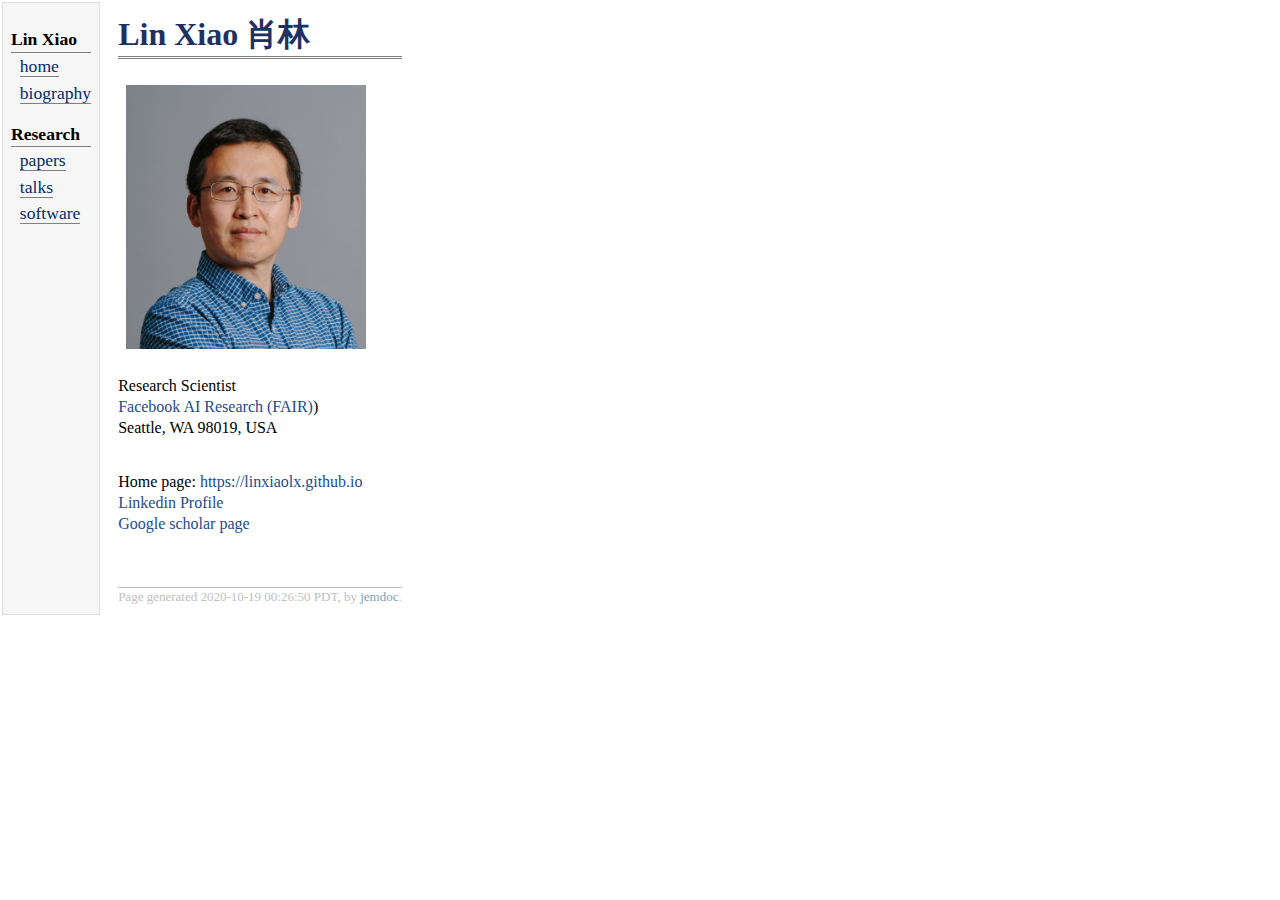
==== index.html @ 33a876a1 "add jemdoc sources" ====
<!DOCTYPE html PUBLIC "-//W3C//DTD XHTML 1.1//EN"
  "http://www.w3.org/TR/xhtml11/DTD/xhtml11.dtd">
<html xmlns="http://www.w3.org/1999/xhtml" xml:lang="en">
<head>
<meta name="generator" content="jemdoc, see http://jemdoc.jaboc.net/" />
<meta http-equiv="Content-Type" content="text/html;charset=utf-8" />
<link rel="stylesheet" href="jemdoc.css" type="text/css" />
<title>Lin Xiao <span lang="zh" xml:lang="zh">  肖林 </span></title>
</head>
<body>
<table summary="Table for page layout." id="tlayout">
<tr valign="top">
<td id="layout-menu">
<div class="menu-category">Lin Xiao</div>
<div class="menu-item"><a href="index.html" class="current">home</a></div>
<div class="menu-item"><a href="index.html" class="current">biography</a></div>
<div class="menu-category">Research</div>
<div class="menu-item"><a href="index.html" class="current">papers</a></div>
<div class="menu-item"><a href="index.html" class="current">talks</a></div>
<div class="menu-item"><a href="index.html" class="current">software</a></div>
</td>
<td id="layout-content">
<div id="toptitle">
<h1>Lin Xiao <span lang="zh" xml:lang="zh">  肖林 </span></h1>
</div>
<table class="imgtable"><tr><td>
<img src="LinXiao2018.jpg" alt="Lin Xiao portrait" width="240px" />&nbsp;</td>
<td align="left"></td></tr></table>
<p><br />
Research Scientist <br />
<a href="https://ai.facebook.com">Facebook AI Research (FAIR)</a>) <br />
Seattle, WA 98019, USA <br /></p>
<p><br />

Home page: <a href="https://linxiaolx.github.io">https://linxiaolx.github.io</a> <br />

<a href="https://www.linkedin.com/in/lin-xiao-1050a0a">Linkedin Profile</a> <br />
<a href="https://scholar.google.com/citations?user=vK0-CDcAAAAJ&amp;hl=en">Google scholar page</a></p>
<div id="footer">
<div id="footer-text">
Page generated 2020-10-19 00:26:50 PDT, by <a href="http://jemdoc.jaboc.net/">jemdoc</a>.
</div>
</div>
</td>
</tr>
</table>
</body>
</html>
---- jemdoc.css ----
/* Default css file for jemdoc. */

table#tlayout {
    border: none;
    border-collapse: separate;
    background: white;
}

body {
	background: white;
	font-family: Georgia, serif; 
	/* font-family: Verdana, sans-serif; */
	/* font-family: Helvetica, sans-serif; */
	/* font-family: Arial, sans-serif; */
    /* font-size: 110%; */
	padding-bottom: 8px;
	margin: 0;
}

#layout-menu {
	background: #f6f6f6;
	border: 1px solid #dddddd;
	padding-top: 0.5em;
	padding-left: 8px;
	padding-right: 8px;
	font-size: 1.1em;
	width: auto;
	white-space: nowrap;
    text-align: left;
    vertical-align: top;
}

#layout-menu td {
	background: #f4f4f4;
    vertical-align: top;
}

#layout-content {
	padding-top: 0.0em;
	padding-left: 1.0em;
	padding-right: 1.0em;
    border: none;
    background: white;
    text-align: left;
    vertical-align: top;
}

#layout-menu a {
	line-height: 1.5em;
	margin-left: 0.5em;
}

tt {
    background: #ffffdd;
}

pre, tt {
	font-size: 90%;
	font-family: monaco, monospace;
}

a, a > tt {
	color: #224b8d;
	text-decoration: none;
}

a:hover {
	border-bottom: 1px gray dotted;
}

#layout-menu a.current:link, #layout-menu a.current:visited {
	color: #022b6d;
	border-bottom: 1px gray solid;
}
#layout-menu a:link, #layout-menu a:visited, #layout-menu a:hover {
	color: #527bbd;
	text-decoration: none;
}
#layout-menu a:hover {
	text-decoration: none;
}

div.menu-category {
	border-bottom: 1px solid gray;
	margin-top: 0.8em;
	padding-top: 0.2em;
	padding-bottom: 0.1em;
	font-weight: bold;
}

div.menu-item {
	padding-left: 16px;
	text-indent: -16px;
}

div#toptitle {
	padding-bottom: 0.2em;
	margin-bottom: 1.5em;
	border-bottom: 3px double gray;
}

/* Reduce space if we begin the page with a title. */
div#toptitle + h2, div#toptitle + h3 {
	margin-top: -0.7em;
}

div#subtitle {
	margin-top: 0.0em;
	margin-bottom: 0.0em;
	padding-top: 0em;
	padding-bottom: 0.1em;
}

em {
	font-style: italic;
}

strong {
	font-weight: bold;
}


h1, h2, h3 {
	/* color: #527bbd; */
	color: #203060;
	margin-top: 0.7em;
	margin-bottom: 0.3em;
	padding-bottom: 0.2em;
	line-height: 1.0;
	padding-top: 0.5em;
	border-bottom: 1px solid #aaaaaa;
}

h1 {
	font-size: 200%;
}

h2 {
	padding-top: 0.8em;
	font-size: 150%;
}

h2 + h3 {
    padding-top: 0.2em;
}

h3 {
	font-size: 125%;
	border-bottom: none;
}

p {
	margin-top: 0.0em;
	margin-bottom: 0.8em;
	padding: 0;
	line-height: 1.3;
}

pre {
	padding: 0;
	margin: 0;
}

div#footer {
	font-size: small;
	border-top: 1px solid #c0c0c0;
	padding-top: 0.1em;
	margin-top: 4.0em;
	color: #c0c0c0;
}

div#footer a {
	color: #80a0b0;
}

div#footer-text {
	float: left;
	padding-bottom: 8px;
}

ul, ol, dl {
	margin-top: 0.2em;
	padding-top: 0;
	margin-bottom: 0.8em;
}

dt {
	margin-top: 0.5em;
	margin-bottom: 0;
}

dl {
	margin-left: 20px;
}

dd {
	color: #222222;
}

dd > *:first-child {
	margin-top: 0;
}

ul {
	list-style-position: outside;
	list-style-type: square;
}

p + ul, p + ol {
	margin-top: -0.5em;
}

li ul, li ol {
	margin-top: -0.3em;
}

ol {
	list-style-position: outside;
	list-style-type: decimal;
}

li p, dd p {
	margin-bottom: 0.3em;
}


ol ol {
	list-style-type: lower-alpha;
}

ol ol ol {
	list-style-type: lower-roman;
}

p + div.codeblock {
	margin-top: -0.6em;
}

div.codeblock, div.infoblock {
	margin-right: 0%;
	margin-top: 1.2em;
	margin-bottom: 1.3em;
}

div.blocktitle {
	font-weight: bold;
	color: #cd7b62;
	margin-top: 1.2em;
	margin-bottom: 0.1em;
}

div.blockcontent {
	border: 1px solid silver;
	padding: 0.3em 0.5em;
}

div.infoblock > div.blockcontent {
	background: #ffffee;
}

div.blockcontent p + ul, div.blockcontent p + ol {
	margin-top: 0.4em;
}

div.infoblock p {
	margin-bottom: 0em;
}

div.infoblock li p, div.infoblock dd p {
	margin-bottom: 0.5em;
}

div.infoblock p + p {
	margin-top: 0.8em;
}

div.codeblock > div.blockcontent {
	background: #f6f6f6;
}

span.pycommand {
	color: #000070;
}

span.statement {
	color: #008800;
}
span.builtin {
	color: #000088;
}
span.special {
	color: #990000;
}
span.operator {
	color: #880000;
}
span.error {
	color: #aa0000;
}
span.comment, span.comment > *, span.string, span.string > * {
	color: #606060;
}

@media print {
	#layout-menu { display: none; }
}

#fwtitle {
	margin: 2px;
}

#fwtitle #toptitle {
	padding-left: 0.5em;
	margin-bottom: 0.5em;
}

#layout-content h1:first-child, #layout-content h2:first-child, #layout-content h3:first-child {
	margin-top: -0.7em;
}

div#toptitle h1, #layout-content div#toptitle h1 {
	margin-bottom: 0.0em;
	padding-bottom: 0.1em;
	padding-top: 0;
	margin-top: 0.5em;
	border-bottom: none;
}

img.eq {
	padding: 0;
	padding-left: 0.1em;
	padding-right: 0.1em;
	margin: 0;
}

img.eqwl {
	padding-left: 2em;
	padding-top: 0.6em;
	padding-bottom: 0.2em;
	margin: 0;
}

table {
    border: 2px solid black;
    border-collapse: collapse;
}

td {
    padding: 2px;
    padding-left: 0.5em;
    padding-right: 0.5em;
    text-align: center;
    border: 1px solid gray;
}

table + table {
    margin-top: 1em;
}

tr.heading {
    font-weight: bold;
    border-bottom: 2px solid black;
}

img {
    border: none;
}

table.imgtable, table.imgtable td {
    border: none;
    text-align: left;
}
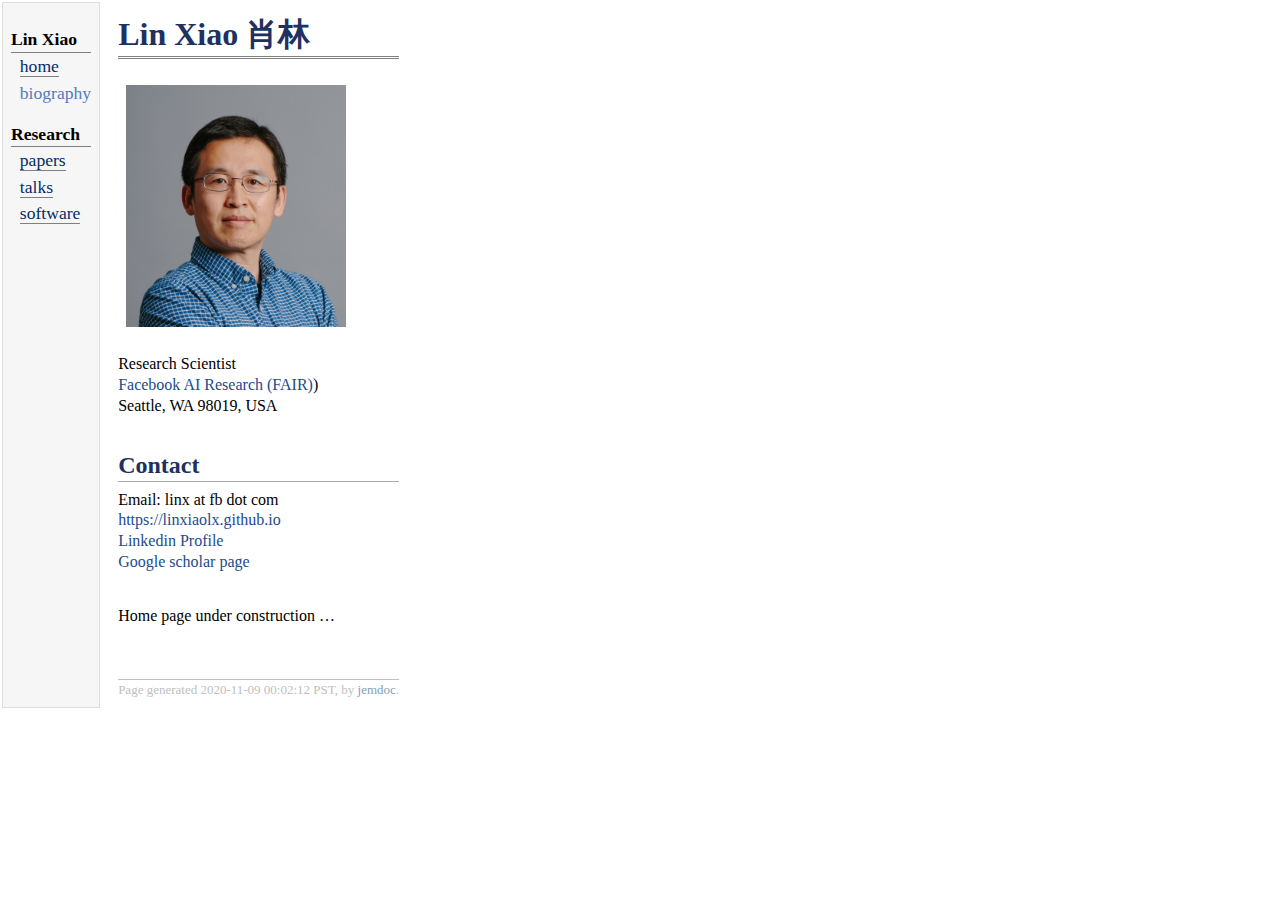
==== commit 60f941fd: "home page under construction" ====
--- a/index.html
+++ b/index.html
@@ -13,7 +13,7 @@
 <td id="layout-menu">
 <div class="menu-category">Lin Xiao</div>
 <div class="menu-item"><a href="index.html" class="current">home</a></div>
-<div class="menu-item"><a href="index.html" class="current">biography</a></div>
+<div class="menu-item"><a href="html/bio.html">biography</a></div>
 <div class="menu-category">Research</div>
 <div class="menu-item"><a href="index.html" class="current">papers</a></div>
 <div class="menu-item"><a href="index.html" class="current">talks</a></div>
@@ -24,21 +24,23 @@
 <h1>Lin Xiao <span lang="zh" xml:lang="zh">  肖林 </span></h1>
 </div>
 <table class="imgtable"><tr><td>
-<img src="LinXiao2018.jpg" alt="Lin Xiao portrait" width="240px" />&nbsp;</td>
+<img src="LinXiao2018.jpg" alt="Lin Xiao portrait" width="220px" />&nbsp;</td>
 <td align="left"></td></tr></table>
 <p><br />
 Research Scientist <br />
 <a href="https://ai.facebook.com">Facebook AI Research (FAIR)</a>) <br />
 Seattle, WA 98019, USA <br /></p>
+<h2>Contact</h2>
+<p>Email: linx at fb dot com <br />
+
+<a href="https://linxiaolx.github.io">https://linxiaolx.github.io</a> <br />
+<a href="https://www.linkedin.com/in/lin-xiao-1050a0a">Linkedin Profile</a> <br />
+<a href="https://scholar.google.com/citations?user=vK0-CDcAAAAJ&amp;hl=en">Google scholar page</a> <br /></p>
 <p><br />
-
-Home page: <a href="https://linxiaolx.github.io">https://linxiaolx.github.io</a> <br />
-
-<a href="https://www.linkedin.com/in/lin-xiao-1050a0a">Linkedin Profile</a> <br />
-<a href="https://scholar.google.com/citations?user=vK0-CDcAAAAJ&amp;hl=en">Google scholar page</a></p>
+Home page under construction &hellip;</p>
 <div id="footer">
 <div id="footer-text">
-Page generated 2020-10-19 00:26:50 PDT, by <a href="http://jemdoc.jaboc.net/">jemdoc</a>.
+Page generated 2020-11-09 00:02:12 PST, by <a href="http://jemdoc.jaboc.net/">jemdoc</a>.
 </div>
 </div>
 </td>
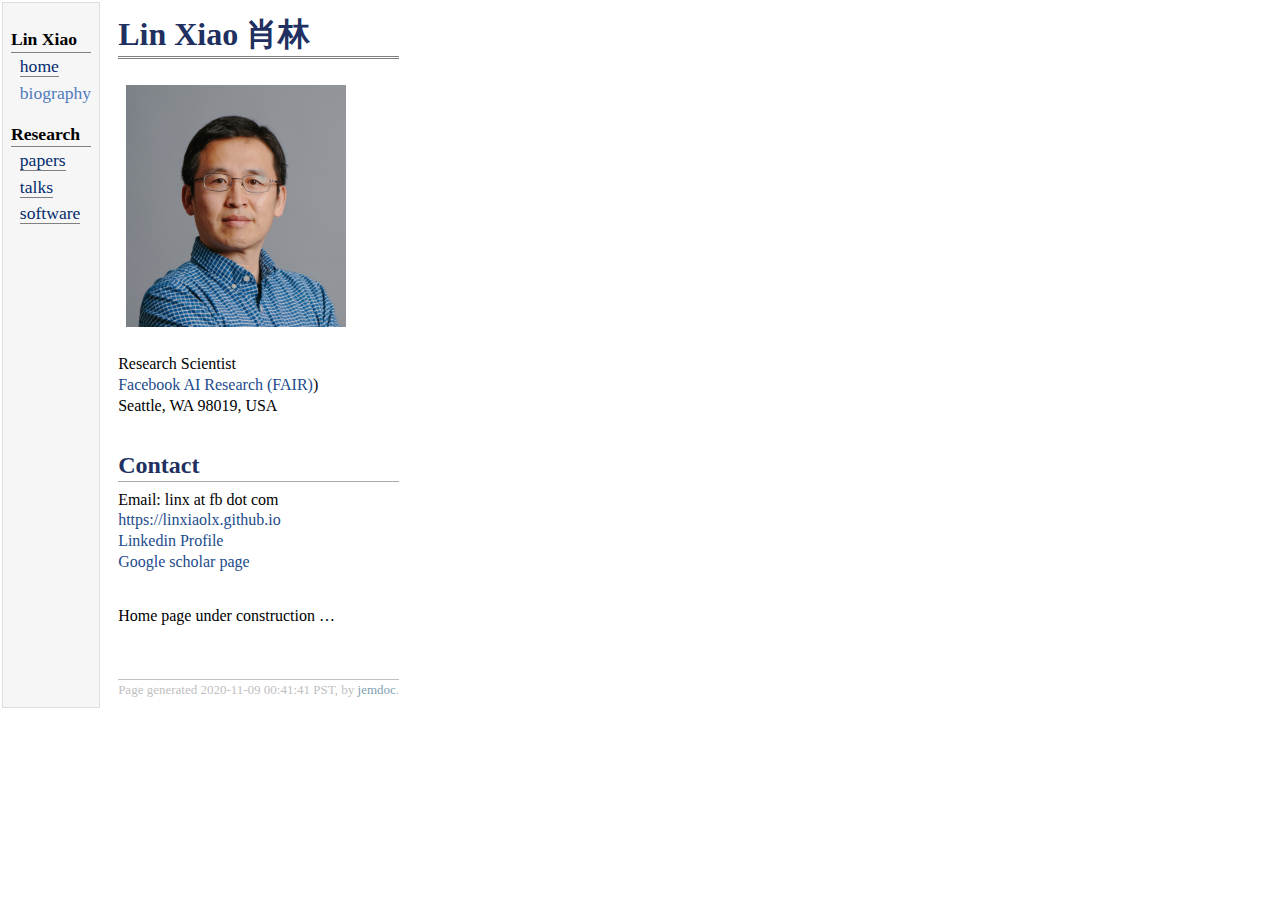
==== commit f12df21a: "home page under construction" ====
--- a/index.html
+++ b/index.html
@@ -34,13 +34,13 @@
 <p>Email: linx at fb dot com <br />
 
 <a href="https://linxiaolx.github.io">https://linxiaolx.github.io</a> <br />
-<a href="https://www.linkedin.com/in/lin-xiao-1050a0a">Linkedin Profile</a> <br />
+<a href="https://www.linkedin.com/in/lin-xiao-lx">Linkedin Profile</a> <br />
 <a href="https://scholar.google.com/citations?user=vK0-CDcAAAAJ&amp;hl=en">Google scholar page</a> <br /></p>
 <p><br />
 Home page under construction &hellip;</p>
 <div id="footer">
 <div id="footer-text">
-Page generated 2020-11-09 00:02:12 PST, by <a href="http://jemdoc.jaboc.net/">jemdoc</a>.
+Page generated 2020-11-09 00:41:41 PST, by <a href="http://jemdoc.jaboc.net/">jemdoc</a>.
 </div>
 </div>
 </td>
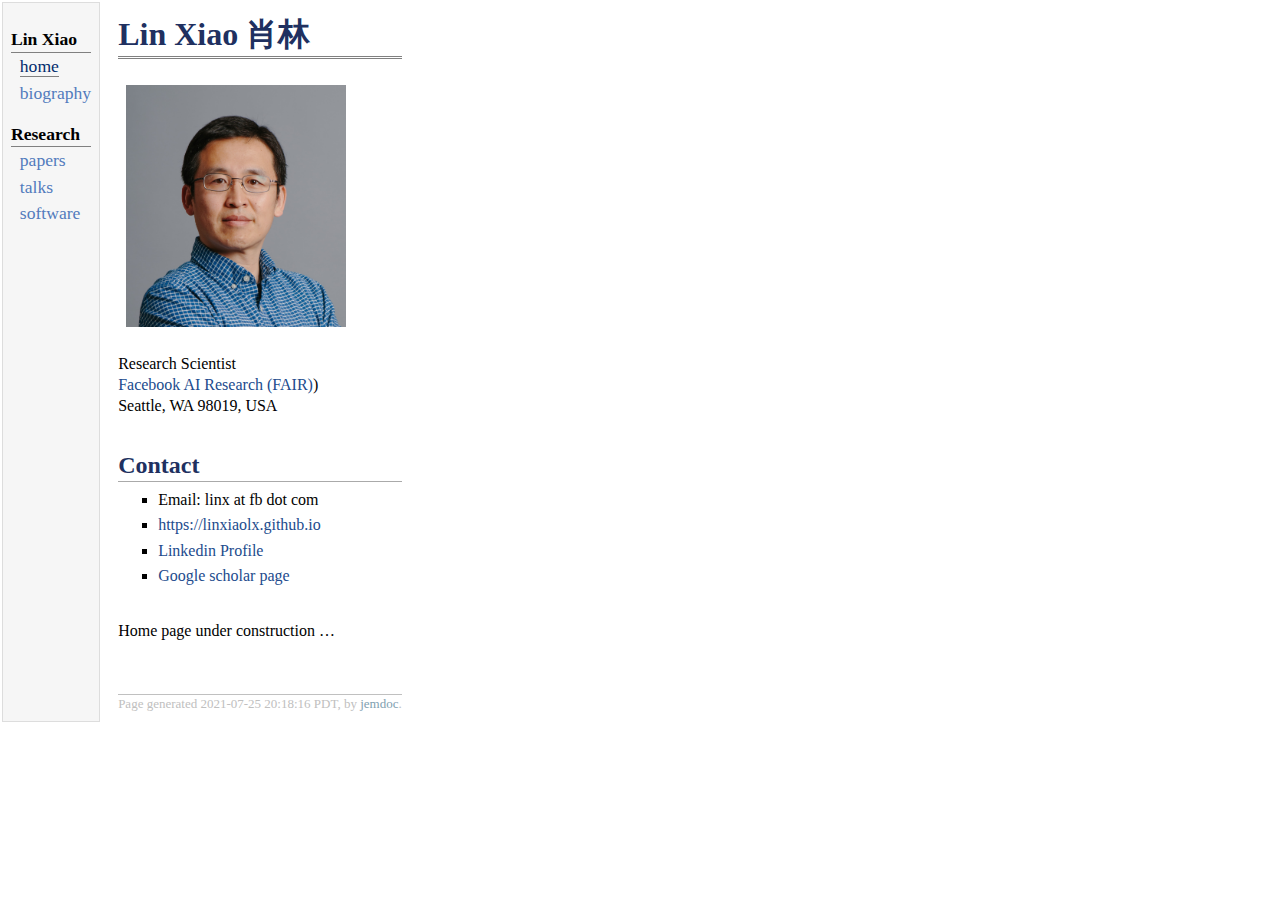
==== commit 699635ed: "start with some recent papers" ====
--- a/index.html
+++ b/index.html
@@ -15,9 +15,9 @@
 <div class="menu-item"><a href="index.html" class="current">home</a></div>
 <div class="menu-item"><a href="html/bio.html">biography</a></div>
 <div class="menu-category">Research</div>
-<div class="menu-item"><a href="index.html" class="current">papers</a></div>
-<div class="menu-item"><a href="index.html" class="current">talks</a></div>
-<div class="menu-item"><a href="index.html" class="current">software</a></div>
+<div class="menu-item"><a href="html/papers.html">papers</a></div>
+<div class="menu-item"><a href="html/talks.html">talks</a></div>
+<div class="menu-item"><a href="html/software.html">software</a></div>
 </td>
 <td id="layout-content">
 <div id="toptitle">
@@ -31,16 +31,22 @@
 <a href="https://ai.facebook.com">Facebook AI Research (FAIR)</a>) <br />
 Seattle, WA 98019, USA <br /></p>
 <h2>Contact</h2>
-<p>Email: linx at fb dot com <br />
-
-<a href="https://linxiaolx.github.io">https://linxiaolx.github.io</a> <br />
-<a href="https://www.linkedin.com/in/lin-xiao-lx">Linkedin Profile</a> <br />
-<a href="https://scholar.google.com/citations?user=vK0-CDcAAAAJ&amp;hl=en">Google scholar page</a> <br /></p>
+<ul>
+<li><p>Email: linx at fb dot com <br />
+</p>
+</li>
+<li><p><a href="https://linxiaolx.github.io">https://linxiaolx.github.io</a> <br /></p>
+</li>
+<li><p><a href="https://www.linkedin.com/in/lin-xiao-lx">Linkedin Profile</a> <br /></p>
+</li>
+<li><p><a href="https://scholar.google.com/citations?user=vK0-CDcAAAAJ&amp;hl=en">Google scholar page</a> <br /></p>
+</li>
+</ul>
 <p><br />
 Home page under construction &hellip;</p>
 <div id="footer">
 <div id="footer-text">
-Page generated 2020-11-09 00:41:41 PST, by <a href="http://jemdoc.jaboc.net/">jemdoc</a>.
+Page generated 2021-07-25 20:18:16 PDT, by <a href="http://jemdoc.jaboc.net/">jemdoc</a>.
 </div>
 </div>
 </td>
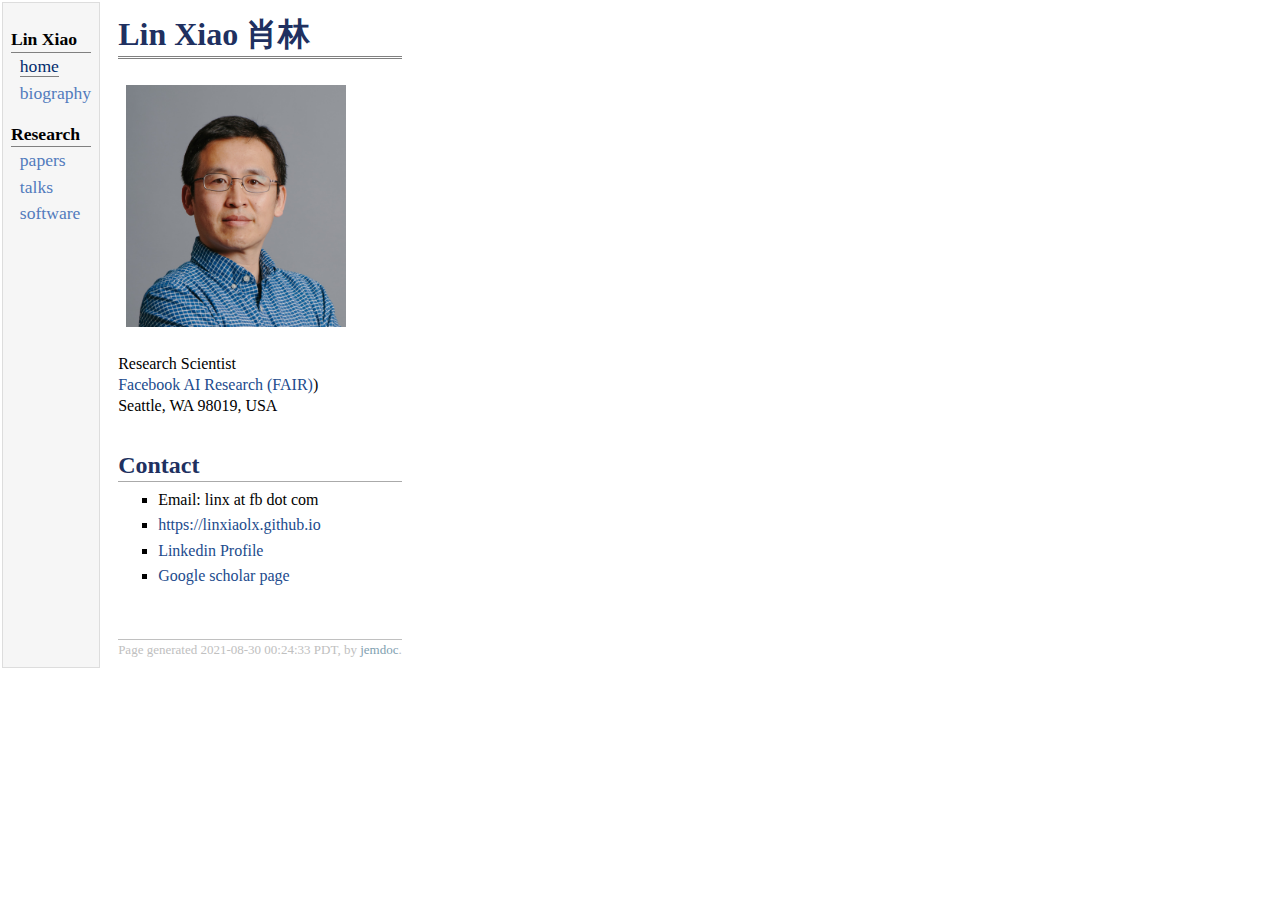
==== commit 98e8fb7f: "adding policy gradient tutorial" ====
--- a/index.html
+++ b/index.html
@@ -42,11 +42,9 @@
 <li><p><a href="https://scholar.google.com/citations?user=vK0-CDcAAAAJ&amp;hl=en">Google scholar page</a> <br /></p>
 </li>
 </ul>
-<p><br />
-Home page under construction &hellip;</p>
 <div id="footer">
 <div id="footer-text">
-Page generated 2021-07-25 20:18:16 PDT, by <a href="http://jemdoc.jaboc.net/">jemdoc</a>.
+Page generated 2021-08-30 00:24:33 PDT, by <a href="http://jemdoc.jaboc.net/">jemdoc</a>.
 </div>
 </div>
 </td>
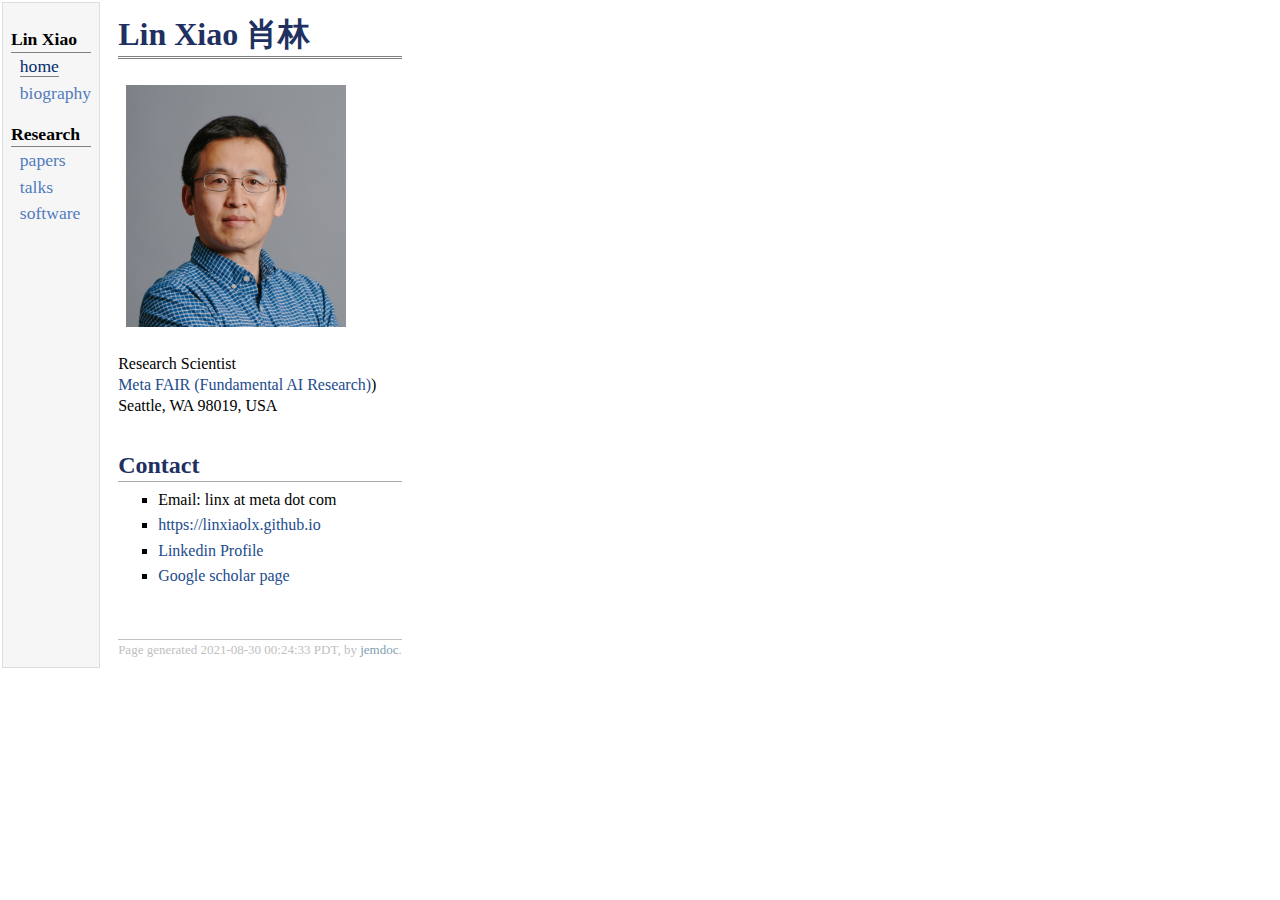
==== commit ec78a279: "Update FAIR page and email at index.html" ====
--- a/index.html
+++ b/index.html
@@ -28,11 +28,11 @@
 <td align="left"></td></tr></table>
 <p><br />
 Research Scientist <br />
-<a href="https://ai.facebook.com">Facebook AI Research (FAIR)</a>) <br />
+<a href="https://ai.facebook.com/research">Meta FAIR (Fundamental AI Research)</a>) <br />
 Seattle, WA 98019, USA <br /></p>
 <h2>Contact</h2>
 <ul>
-<li><p>Email: linx at fb dot com <br />
+<li><p>Email: linx at meta dot com <br />
 </p>
 </li>
 <li><p><a href="https://linxiaolx.github.io">https://linxiaolx.github.io</a> <br /></p>
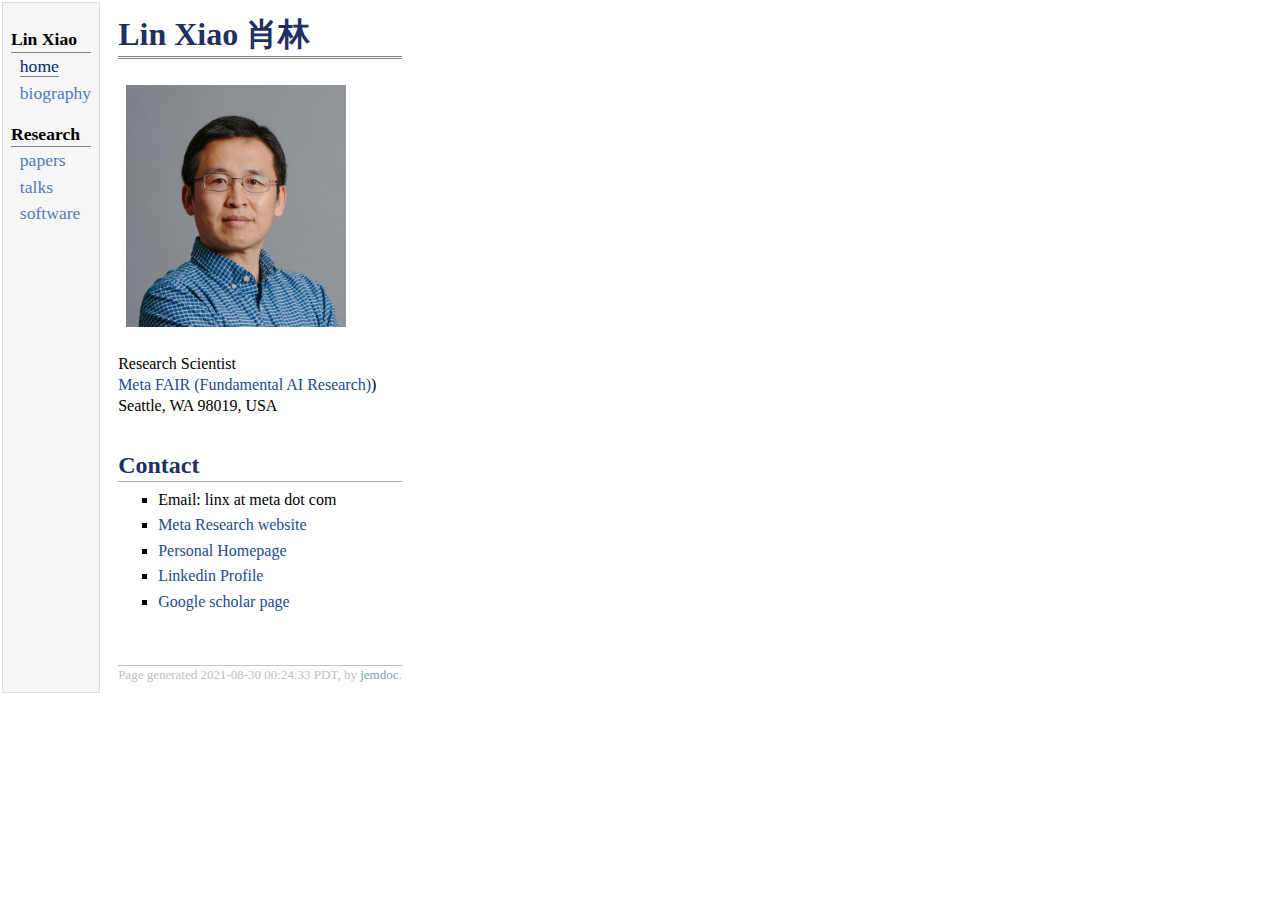
==== commit e1c91ce1: "Update contact in index.html" ====
--- a/index.html
+++ b/index.html
@@ -35,7 +35,9 @@
 <li><p>Email: linx at meta dot com <br />
 </p>
 </li>
-<li><p><a href="https://linxiaolx.github.io">https://linxiaolx.github.io</a> <br /></p>
+<li><p><a href="https://ai.meta.com/people/1152271179104366/lin-xiao">Meta Research website</a> <br /></p>
+</li>
+<li><p><a href="https://linxiaolx.github.io">Personal Homepage</a> <br /></p>
 </li>
 <li><p><a href="https://www.linkedin.com/in/lin-xiao-lx">Linkedin Profile</a> <br /></p>
 </li>
